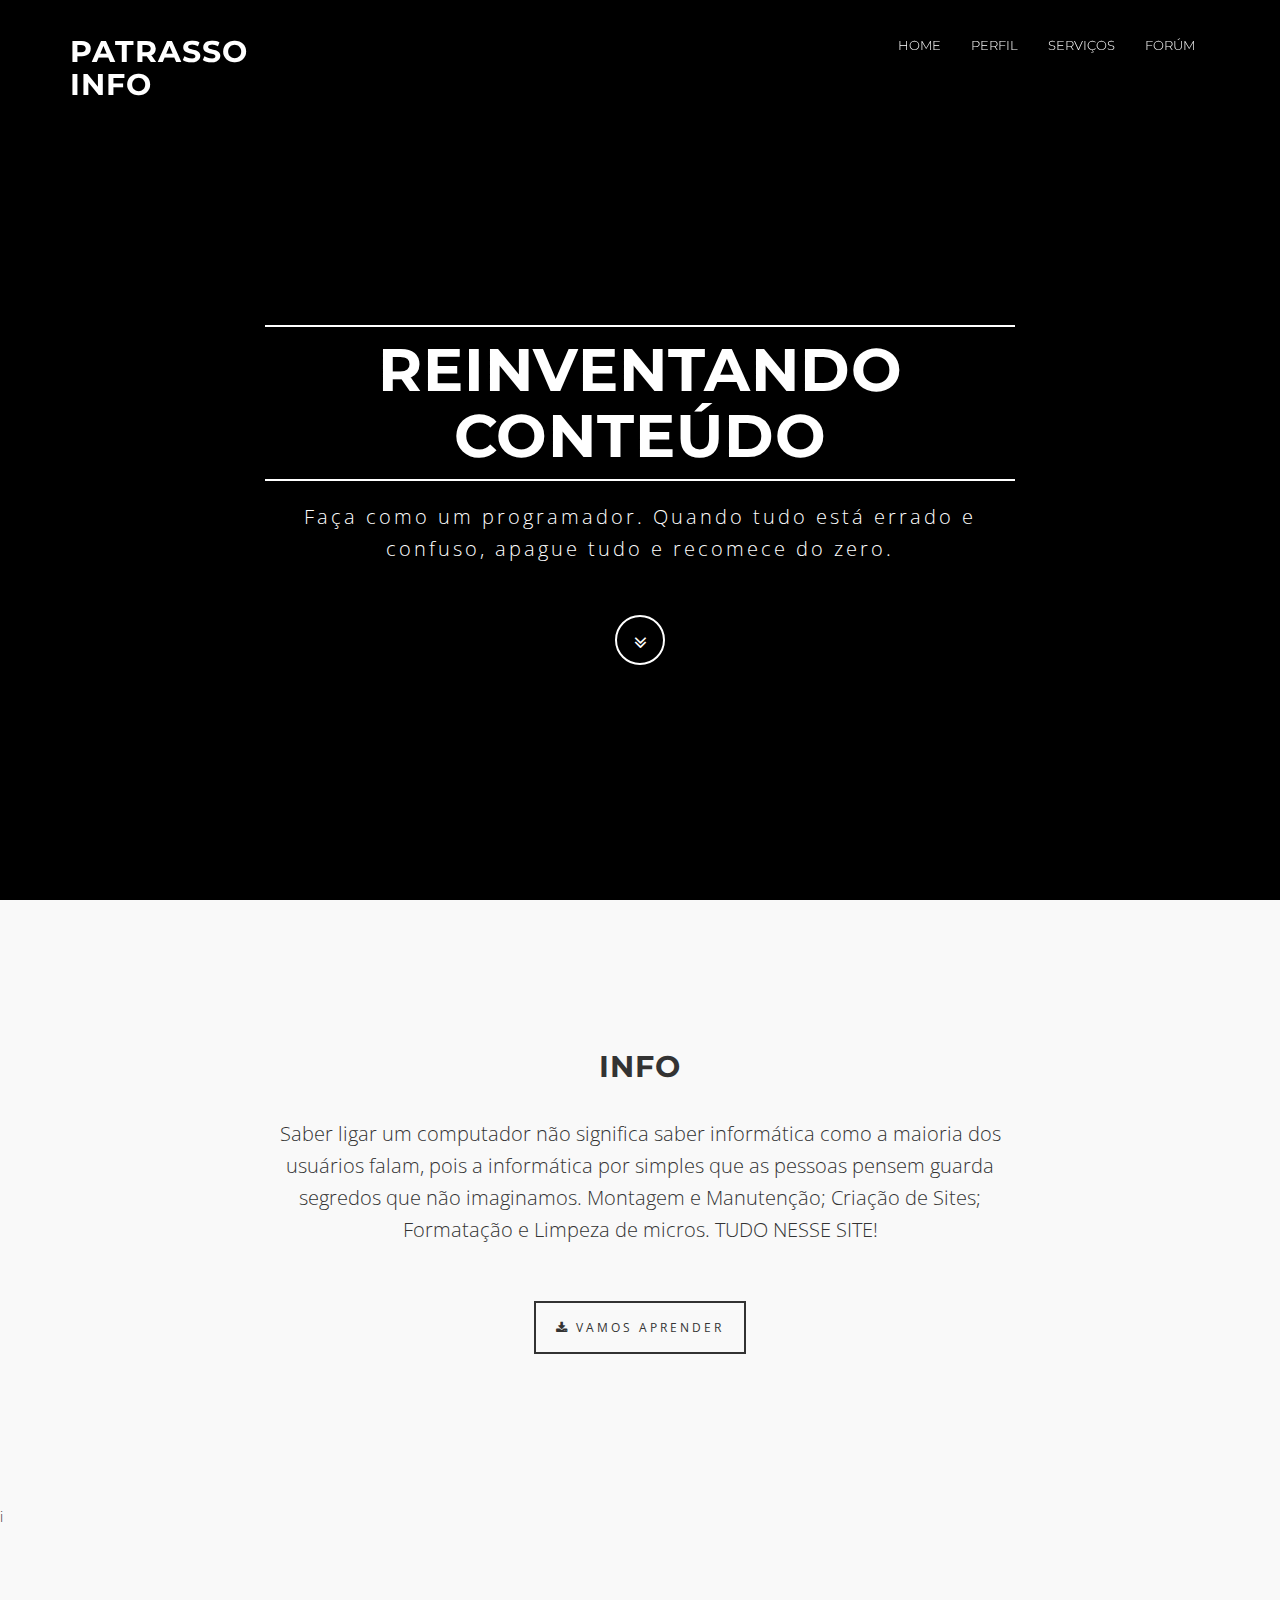
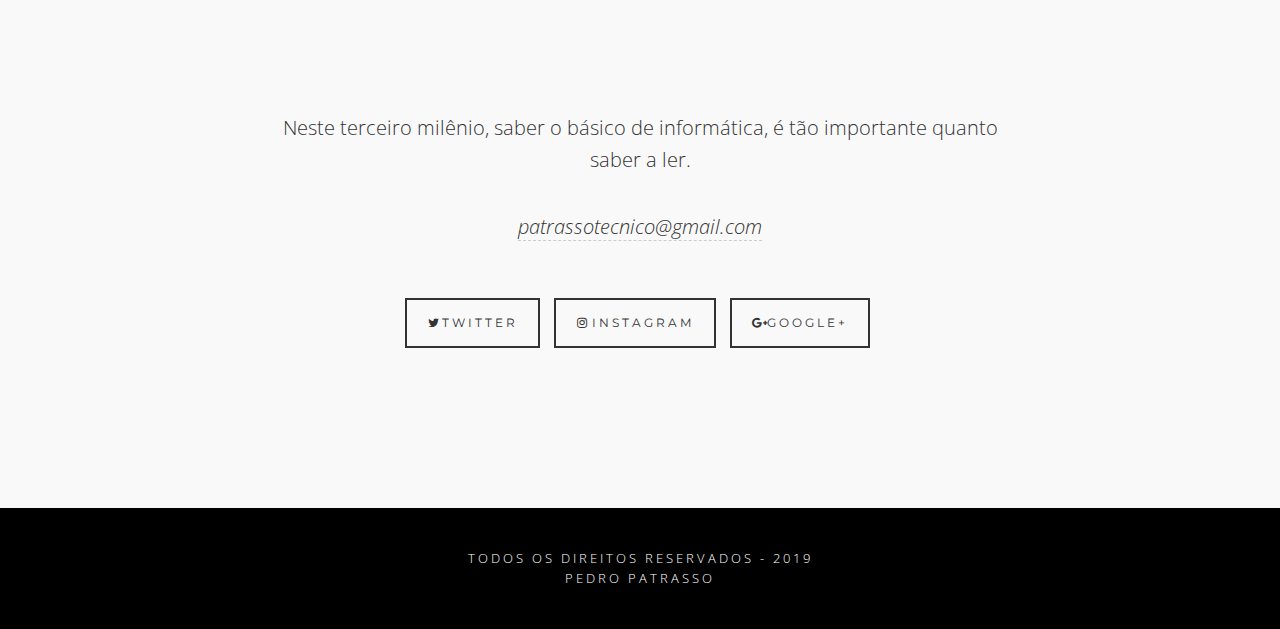
==== index.html @ 81ccbb38 "siteteste" ====
<!DOCTYPE html>
<html lang="en">
<head>
<meta charset="utf-8">
<meta http-equiv="X-UA-Compatible" content="IE=edge">
<meta name="viewport" content="width=device-width, initial-scale=1">
<meta name="description" content="">
<meta name="author" content="">
<title>Patrasso Info</title>
<!-- Bootstrap Core CSS -->
<link href="css/bootstrap.min.css" rel="stylesheet">
<!-- Custom CSS -->
<link href="css/theme.css" rel="stylesheet">
<!-- Font Awesome -->
<link href="https://maxcdn.bootstrapcdn.com/font-awesome/4.7.0/css/font-awesome.min.css" rel="stylesheet" integrity="sha384-wvfXpqpZZVQGK6TAh5PVlGOfQNHSoD2xbE+QkPxCAFlNEevoEH3Sl0sibVcOQVnN" crossorigin="anonymous">
<!-- Google Fonts -->   
<link href="http://fonts.googleapis.com/css?family=Open+Sans:300,400,700,400italic,700italic|Montserrat:400,700" rel="stylesheet" type="text/css">
<!-- HTML5 Shim and Respond.js IE8 support of HTML5 elements and media queries -->
<!-- WARNING: Respond.js doesn't work if you view the page via file:// -->
<!--[if lt IE 9]>
        <script src="https://oss.maxcdn.com/libs/html5shiv/3.7.0/html5shiv.js"></script>
        <script src="https://oss.maxcdn.com/libs/respond.js/1.4.2/respond.min.js"></script>
    <![endif]-->
</head>
<body id="page-top" data-spy="scroll" data-target=".navbar-fixed-top">
<!-- Navigation -->
<nav class="navbar navbar-custom navbar-fixed-top" role="navigation">
<div class="container">
	<div class="navbar-header">
		<button type="button" class="navbar-toggle" data-toggle="collapse" data-target=".navbar-main-collapse">
		<i class="fa fa-bars"></i>
		</button>
		<a class="navbar-brand page-scroll" href="index.html">
		<h2>Patrasso<br>
	     Info</h2>  </a>
	</div>
	<!-- Collect the nav links, forms, and other content for toggling -->
	<div class="collapse navbar-collapse navbar-right navbar-main-collapse">
		<ul class="nav navbar-nav">
			<li>
			<a href="index.html">Home</a>
			</li>
			<li>
			<a href="portfolio-item.html">Perfil</a>
			</li>
			<li>
			<a href="page-sample.html">Serviços</a>
			</li>
			<li>
			<a href="contact.html">FORÚM</a>
			</li>
		</ul>
	</div>
	<!-- /.navbar-collapse -->
</div>
<!-- /.container -->
</nav>
<!-- Intro Header -->
<header class="intro">
<div class="intro-body">
	<div class="container">
		<div class="row">
			<div class="col-md-8 col-md-offset-2">
				<h1 class="brand-heading">REINVENTANDO CONTEÚDO</h1>
				<p class="intro-text">
					Faça como um programador. Quando tudo está errado e confuso, apague tudo e recomece do zero.
				</p>
				<a href="#about" class="btn btn-circle page-scroll">
				<i class="fa fa-angle-double-down animated"></i>
				</a>
			</div>
		</div>
	</div>
</div>
</header>
<!-- About Section -->
<section id="about">
<div class="container content-section text-center">
	<div class="row">
		<h2>INFO</h2>

		<div class="col-lg-8 col-lg-offset-2">
			<p>
				Saber ligar um computador não significa saber informática como a maioria dos usuários falam, pois a informática por simples que as pessoas pensem guarda segredos que não imaginamos. Montagem e Manutenção; Criação de Sites; Formatação e Limpeza de micros. TUDO NESSE SITE!
			</p>
			<p>
				<a href="#" class="btnghost"><i class="fa fa-download"></i> Vamos Aprender</a>
			</p>
		</div>
	</div>
</div>
</section>
<section id="portfolio">
<div class="gallery">
	<ul>
		<li class="col-md-3">
		<a href="portfolio-item.html">
		<img src="https://images7.alphacoders.com/679/thumb-1920-679140.png" alt="">
		</a>
		</li>
		
		<li class="col-md-3">
		<a href="portfolio-item.html">
		<img src="https://wallpapercave.com/wp/fkrnk0i.jpg" alt="">
		</a>
		</li>
		
		<li class="col-md-3">
		<a href="portfolio-item.html">
		<img src="https://wallpapercave.com/wp/wp2885598.jpg" alt="">
		</a>
		</li>
		
		
		<li class="col-md-3">
		<a href="portfolio-item.html">
		<img src="http://aquicursos.com.br/arquivos/upload/cursos/montagem-e-manutencao.jpg" alt="">
		</a>
		</li>
		
		<li class="col-md-3">
		<a href="portfolio-item.html">
		<img src="https://http2.mlstatic.com/curso-formataco-de-computador-brinde-D_NQ_NP_587321-MLB20767199514_062016-F.jpg" alt="">
		</a>i
		</li>
		
		<li class="col-md-3">
		<a href="portfolio-item.html">
		<img src="https://i1.wp.com/www.techcoffees.com/wp-content/uploads/2018/02/bootstrap-wallpaper.png?ssl=1" alt="">
		</a>
		</li>
		
		
		<li class="col-md-3">
		<a href="portfolio-item.html">
		<img src="https://www.setaswall.com/wp-content/uploads/2018/03/Microsoft-Office-Wallpaper-01-1500x844.jpg" alt="">
		</a>
		</li>
		
		<li class="col-md-3">
		<a href="portfolio-item.html">
		<img src="https://images7.alphacoders.com/695/695932.jpg" alt="">
		</a>
		</li>
		
		

	</ul>
</div>
</section>
<!-- Contact Section -->
<section id="contact">
<div class="container content-section text-center">
	<div class="row">
		<div class="col-lg-8 col-lg-offset-2">
			<h2></h2>
			<p>
				Neste terceiro milênio, saber o básico de informática, é tão importante quanto saber a ler.

			</p>
			<p>
				<i><a href="patrassotecnico@gmail.com" style="border-bottom:1px dashed #ccc;">patrassotecnico@gmail.com</a></i>
			</p>
			<ul class="list-inline banner-social-buttons">
				<li>
				<a href="https://twitter.com/patrassopedro" class="btn btnghost btn-lg"><i class="fa fa-twitter fa-fw"></i><span class="network-name">Twitter</span></a>
				</li>
				<li>
				<a href="https://www.instagram.com/patrassopedro/" class="btn btnghost btn-lg"><i class="fa fa-instagram fa-fw"></i><span class="network-name">Instagram</span></a>
				</li>
				<li>
				<a href="https://accounts.google.com/SignOutOptions?hl=pt-BR&continue=https://mail.google.com/mail&service=mail" class="btn btnghost btn-lg"><i class="fa fa-google-plus fa-fw"></i><span class="network-name">Google+</span></a>
				</li>
			</ul>
		</div>
	</div>
</div>
</section>
<!-- Footer -->
<footer>
<div class="container text-center">
	<p class="credits">
		Todos os direitos reservados - 2019<br/>
		Pedro Patrasso
	</p>
</div>
</footer>
<!-- jQuery -->
<script src="js/jquery.js"></script>
<!-- Bootstrap Core JavaScript -->
<script src="js/bootstrap.min.js"></script>
<!-- Plugin JavaScript -->
<script src="js/jquery.easing.min.js"></script>
<!-- Custom Theme JavaScript -->
<script src="js/theme.js"></script>
</body>
</html>
---- css/theme.css ----
/* Aries v1.1 - by WowThemes.net */
body {
	width:100%;
	height:100%;
	font-family:Open Sans,"Helvetica Neue",Helvetica,Arial,sans-serif;
	color:#fff;
	background-color:#000;
	 font-weight:300;
}
html {
	width:100%;
	height:100%;
}
h1,h2,h3,h4,h5,h6 {
	margin:0 0 35px;
	text-transform:uppercase;
	font-family:Montserrat,"Helvetica Neue",Helvetica,Arial,sans-serif;
	font-weight:700;
	letter-spacing:1px;
}
p {
	margin:0 0 25px;
	font-size:18px;
	line-height:1.5;
}
@media(min-width:768px) {
	p {
		margin:0 0 35px;
		font-size:20px;
		line-height:1.6;
	}
}
a {
	color:inherit;
	-webkit-transition:all .2s ease-in-out;
	-moz-transition:all .2s ease-in-out;
	transition:all .2s ease-in-out;
}
a:hover,a:focus {
	text-decoration:none;
	color:inherit;
}
.light {
	font-weight:400;
}
.navbar-custom {
	margin-bottom:0;
	border-bottom:1px solid rgba(255,255,255,.3);
	text-transform:uppercase;
	font-family:Montserrat,"Helvetica Neue",Helvetica,Arial,sans-serif;
	background-color:#000;
}
.navbar-custom .navbar-brand {
	font-size:20px;
	text-transform:none;
	letter-spacing:1px;
}
.navbar-custom .navbar-brand:focus {
	outline:0;
}
.navbar-custom .navbar-brand .navbar-toggle {
	padding:4px 6px;
	font-size:16px;
	color:#fff;
}
.navbar-custom .navbar-brand .navbar-toggle:focus,.navbar-custom .navbar-brand .navbar-toggle:active {
	outline:0;
}
.navbar-custom a {
}
.navbar-custom .nav li a {
	-webkit-transition:background .3s ease-in-out;
	-moz-transition:background .3s ease-in-out;
	transition:background .3s ease-in-out;
}
.navbar-custom .nav li a:hover {
	outline:0;
	color:#1ba39c;
	background-color:transparent;
}
.navbar-custom .nav li a:focus,.navbar-custom .nav li a:active {
	outline:0;
	background-color:transparent;
}
.navbar-custom .nav li.active {
	outline:0;
}
.navbar-custom .nav li.active a {
	color:#1ba39c;
}
.navbar-custom .nav li.active a:hover {
	color:#1ba39c;
}
@media(min-width:768px) {
	.navbar-custom {
		padding:20px 0;
		border-bottom:0;
		font-size:13px;
		background:0 0;
		-webkit-transition:background .5s ease-in-out,padding .5s ease-in-out;
		-moz-transition:background .5s ease-in-out,padding .5s ease-in-out;
		transition:background .5s ease-in-out,padding .5s ease-in-out;
	}
		 .navbar-custom.top-nav-collapse {
		 padding:0;
		border-bottom:1px solid rgba(255,255,255,.3);
		color:#333;
			background:#fff;
	}
	.navbar-custom.top-nav-collapse a {
		color:#333;
		display:inline-block;
	}
}
.intro {
	display:table;
	width:100%;
	height:auto;
	padding:100px 0 100px 0;
	text-align:center;
	color:#fff;
	background-image:radial-gradient(circle at 50% 50%,rgba(0,0,0,0.46),rgba(0,0,0,0.88)),url('https://images8.alphacoders.com/540/540082.jpg');
	-webkit-background-size:cover;
	-moz-background-size:cover;
	background-size:cover;
	-o-background-size:cover;
}
.intro .intro-body {
	display:table-cell;
	vertical-align:middle;
}
.intro .intro-body .brand-heading {
	font-size:40px;
}
.intro .intro-body .intro-text {
	font-size:18px;
}
@media(min-width:768px) {
	.intro {
		height:100%;
		padding:0;
	}
	.intro .intro-body .brand-heading {
		font-size:60px;
		margin-top:90px;
		margin-bottom:20px;
		border-top:2px solid #fff;
		border-bottom:2px solid #fff;
		display:inline-block;
		padding:10px 0;
	}
	.intro .intro-body .intro-text {
		font-size:20px;
			font-weight:300;
			letter-spacing:3px;
	}
}
.btn-circle {
	width:50px;
	height:50px;
	margin-top:15px;
	line-height:40px;
	text-align:center;
	border:2px solid #fff;
	border-radius:100%!important;
	font-size:20px;
	color:#fff;
	background:0 0;
	-webkit-transition:background .3s ease-in-out;
	-moz-transition:background .3s ease-in-out;
	transition:background .3s ease-in-out;
}
.btn-circle:hover,.btn-circle:focus {
	outline:0;
	color:#fff;
	background:rgba(255,255,255,.1);
}
.btn-circle i.animated {
	-webkit-transition-property:-webkit-transform;
	-webkit-transition-duration:1s;
	-moz-transition-property:-moz-transform;
	-moz-transition-duration:1s;
}
.btn-circle:hover i.animated {
	-webkit-animation-name:pulse;
	-moz-animation-name:pulse;
	-webkit-animation-duration:1.5s;
	-moz-animation-duration:1.5s;
	-webkit-animation-iteration-count:infinite;
	-moz-animation-iteration-count:infinite;
	-webkit-animation-timing-function:linear;
	-moz-animation-timing-function:linear;
}
@-webkit-keyframes pulse {
	0% {
		-webkit-transform:scale(1);
		transform:scale(1);
	}
	50% {
		-webkit-transform:scale(1.2);
		transform:scale(1.2);
	}
	100% {
		-webkit-transform:scale(1);
		transform:scale(1);
	}
}
@-moz-keyframes pulse {
	0% {
		-moz-transform:scale(1);
		transform:scale(1);
	}
	50% {
		-moz-transform:scale(1.2);
		transform:scale(1.2);
	}
	100% {
		-moz-transform:scale(1);
		transform:scale(1);
	}
}
.content-section {
	padding:40px 0;
	clear:both;
}
@media(min-width:767px) {
	.content-section {
		padding:150px 0;
			 clear:both;
	}
}
.btn {
	border-radius:0;
	text-transform:uppercase;
	font-family:Montserrat,"Helvetica Neue",Helvetica,Arial,sans-serif;
	font-weight:400;
	-webkit-transition:all .3s ease-in-out;
	-moz-transition:all .3s ease-in-out;
	transition:all .3s ease-in-out;
}
.btn-default {
	border:1px solid #42dca3;
	color:#42dca3;
	background-color:transparent;
}
.btn-default:hover,.btn-default:focus {
	border:1px solid #42dca3;
	outline:0;
	color:#000;
	background-color:#42dca3;
}
ul.banner-social-buttons {
	margin-top:0;
}
@media(max-width:1199px) {
	ul.banner-social-buttons {
		margin-top:15px;
	}
}
@media(max-width:767px) {
	ul.banner-social-buttons li {
		display:block;
		margin-bottom:20px;
		padding:0;
	}
	ul.banner-social-buttons li:last-child {
		margin-bottom:0;
	}
}
footer {
	padding:40px 0;
	z-index:1;
	position:relative;
	clear:both;
}
footer p {
	margin:0;
	font-size:15px;
}
footer p.credits {
	text-transform:uppercase;
	font-size:13px;
	letter-spacing:3px;
}
::-moz-selection {
	text-shadow:none;
	background:#fcfcfc;
	background:rgba(255,255,255,.2);
}
::selection {
	text-shadow:none;
	background:#fcfcfc;
	background:rgba(255,255,255,.2);
}
img::selection {
	background:0 0;
}
img::-moz-selection {
	background:0 0;
}
body {
	webkit-tap-highlight-color:rgba(255,255,255,.2);
}
.bgblue {
	background:#22292c;
}
.inlineblock {
	display:inline-block;
}
p:last-child {
	margin-bottom:0;
}
p.lead {
	line-height:1.9;
}
.btnghost {
	border:2px solid #333;
	background-color:transparent;
	padding:15px 20px;
	letter-spacing:3px;
	font-size:12px;
	text-transform:uppercase;
	font-weight:400;
	color:#333;
	margin-top:20px;
	display:inline-block;
}
.btnghost:hover {
	background-color:#333;
	color:#fff;
	border:2px solid #333;
}
.bgcover {
	background-size:cover;
	background-repeat:no-repeat;
	position:relative;
}
img {
	max-width:100%;
}
.gallery ul {
	padding:0;
	margin:0;
}
.gallery img {
	max-width:100%;
	height:auto;
	padding:0;
	margin:0;
}
.gallery ul li {
	margin:0;
	position:relative;
	list-style:none;
	float:left;
	padding:0;
	
}
.gallery ul li a {
    display: block;
    position: relative;
    width: 100%;
    height: 100%;
    margin: 0;
    padding: 0;
    line-height: 0;
    overflow: hidden;
    max-height: 220px;
}
.gallery ul li a:before {
	position:absolute;
	width:32px;
	height:32px;
	top:40%;
	left:50%;
	margin:-14px 0 0 -16px;
	background: url(data:image/svg+xml;utf8,%3C%3Fxml%20version%3D%221.0%22%20encoding%3D%22utf-8%22%3F%3E%0A%3C%21--%20Generator%3A%20Adobe%20Illustrator%2017.1.0%2C%20SVG%20Export%20Plug-In%20.%20SVG%20Version%3A%206.00%20Build%200%29%20%20--%3E%0A%3C%21DOCTYPE%20svg%20PUBLIC%20%22-//W3C//DTD%20SVG%201.1//EN%22%20%22http%3A//www.w3.org/Graphics/SVG/1.1/DTD/svg11.dtd%22%3E%0A%3Csvg%20version%3D%221.1%22%0A%09%20id%3D%22svg2%22%20xmlns%3Adc%3D%22http%3A//purl.org/dc/elements/1.1/%22%20xmlns%3Acc%3D%22http%3A//creativecommons.org/ns%23%22%20xmlns%3Ardf%3D%22http%3A//www.w3.org/1999/02/22-rdf-syntax-ns%23%22%20xmlns%3Asvg%3D%22http%3A//www.w3.org/2000/svg%22%20xmlns%3Asodipodi%3D%22http%3A//sodipodi.sourceforge.net/DTD/sodipodi-0.dtd%22%20xmlns%3Ainkscape%3D%22http%3A//www.inkscape.org/namespaces/inkscape%22%20inkscape%3Aversion%3D%220.48.4%20r9939%22%20sodipodi%3Adocname%3D%22icon-fullscreen.svg%22%0A%09%20xmlns%3D%22http%3A//www.w3.org/2000/svg%22%20xmlns%3Axlink%3D%22http%3A//www.w3.org/1999/xlink%22%20x%3D%220px%22%20y%3D%220px%22%20viewBox%3D%220%200%20960%20560%22%0A%09%20enable-background%3D%22new%200%200%20960%20560%22%20xml%3Aspace%3D%22preserve%22%3E%0A%3Csodipodi%3Anamedview%20%20borderopacity%3D%221%22%20pagecolor%3D%22%23ffffff%22%20bordercolor%3D%22%23666666%22%20objecttolerance%3D%2210%22%20gridtolerance%3D%2210%22%20guidetolerance%3D%2210%22%20showgrid%3D%22false%22%20fit-margin-top%3D%220%22%20fit-margin-left%3D%220%22%20inkscape%3Azoom%3D%227.375%22%20inkscape%3Acx%3D%22-5.1525424%22%20inkscape%3Acy%3D%2216%22%20id%3D%22namedview11%22%20inkscape%3Awindow-x%3D%22-8%22%20inkscape%3Awindow-y%3D%22-8%22%20fit-margin-right%3D%220%22%20inkscape%3Apageopacity%3D%220%22%20fit-margin-bottom%3D%220%22%20inkscape%3Awindow-width%3D%221366%22%20inkscape%3Awindow-height%3D%22706%22%20inkscape%3Awindow-maximized%3D%221%22%20inkscape%3Apageshadow%3D%222%22%20inkscape%3Acurrent-layer%3D%22svg2%22%3E%0A%09%3C/sodipodi%3Anamedview%3E%0A%3Cg%3E%0A%09%3Crect%20x%3D%22220%22%20y%3D%22260%22%20fill%3D%22%23FFFFFF%22%20width%3D%22536%22%20height%3D%2224%22/%3E%0A%3C/g%3E%0A%3Cg%3E%0A%09%3Crect%20x%3D%22476%22%20y%3D%224%22%20fill%3D%22%23FFFFFF%22%20width%3D%2224%22%20height%3D%22556%22/%3E%0A%3C/g%3E%0A%3C/svg%3E%0A) no-repeat;
	content:"";
	opacity:0;
	z-index:1;
	-webkit-transition:all 0.3s linear;
	-moz-transition:all 0.3s linear;
	transition:all 0.3s linear;
}
.gallery ul li a:hover:before {
	top:50%;
	opacity:1;
}
.gallery ul li a:after {
	position:absolute;
	width:100%;
	top:0;
	bottom:0;
	background:rgba(0,0,0,0.3);
	content:"";
	opacity:0;
	-webkit-transition:all 0.3s linear;
	-moz-transition:all 0.3s linear;
	transition:all 0.3s linear;
}
.gallery ul li a:hover:after {
	opacity:1;
}
section:after {
	float:none;
	clear:both;
}
section {
	background-color:#f9f9f9;
	color:#333;
	overflow:hidden;
}
.done {
	display:none;
}
.error input,input.error,.error textarea,textarea.error {
	background-color:#ffffff;
	border-bottom:2px solid orangered !Important;
	-webkit-transition:border linear 0.2s,box-shadow linear 0.2s;
	-moz-transition:border linear 0.2s,box-shadow linear 0.2s;
	-o-transition:border linear 0.2s,box-shadow linear 0.2s;
	transition:border linear 0.2s,box-shadow linear 0.2s;	
}
#contactform input,#contactform textarea {
	border:0px;
	border-bottom:2px solid #333;
	width:100%;
	background-color:transparent;
	padding:20px 0px;
	text-transform:uppercase;
	letter-spacing:2px;
	margin-bottom:20px;
}
#contactform .btn {
	width:auto;
	border:2px solid;
	padding:10px 20px;
	display:inline-block;
}
#contactform .btn:hover {
	background-color:#333;
	color:#fff;
	border:2px solid #333;
}
#contactform input:focus,#contactform input:active,#contactform textarea:focus,#contactform textarea:active {
	border-top:0px;
	border-bottom:2px solid lightseagreen;
	outline:0;
	outline: none;
}
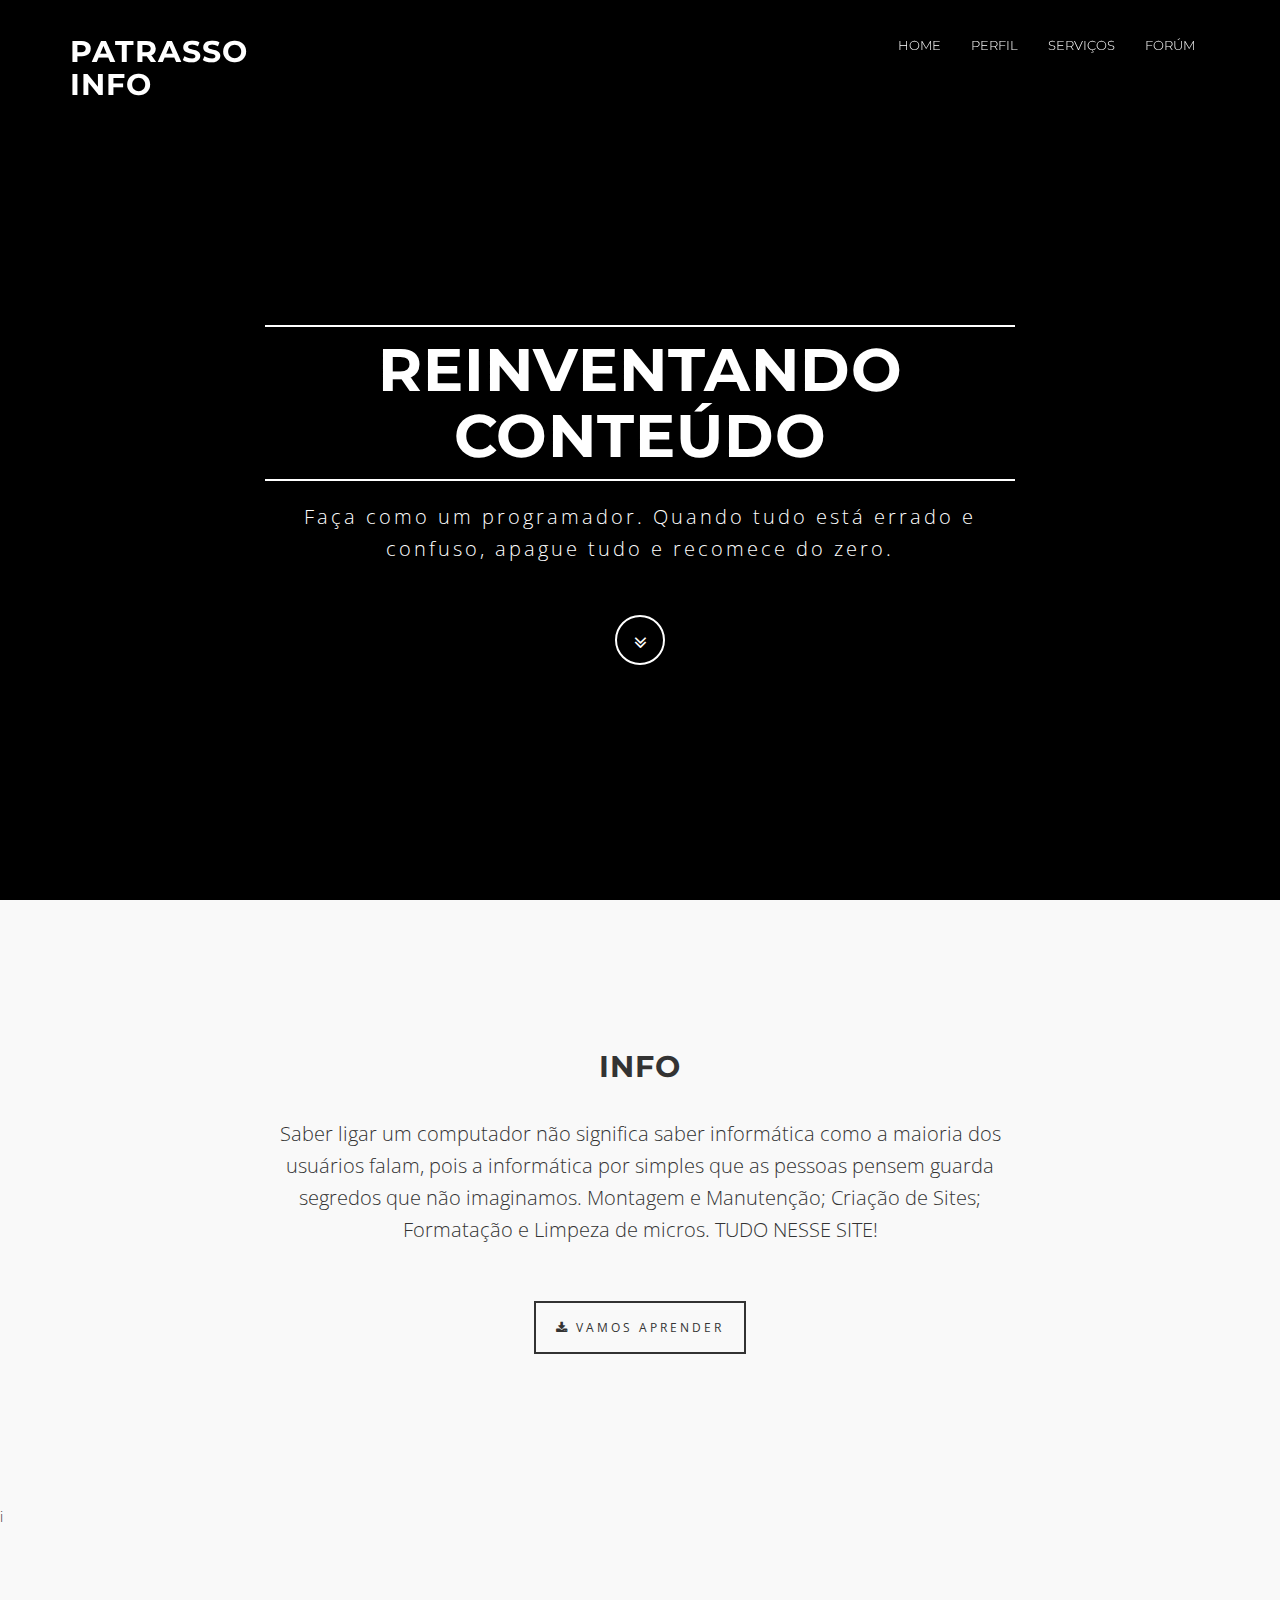
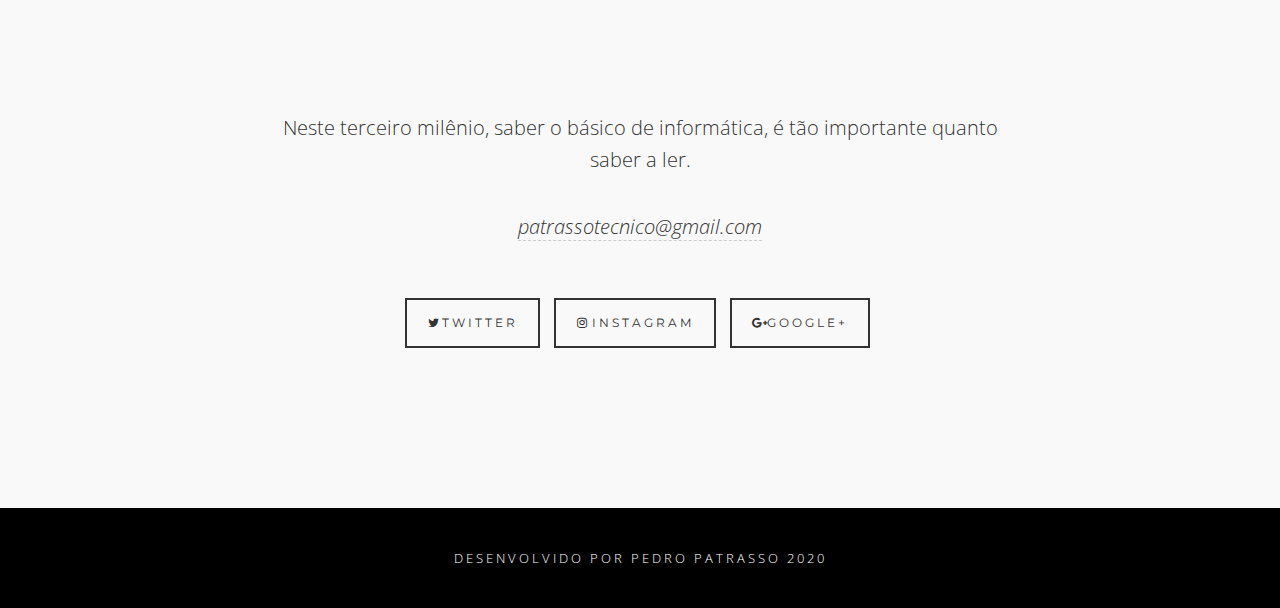
==== commit aac943cc: "Update index.html" ====
--- a/index.html
+++ b/index.html
@@ -180,8 +180,7 @@
 <footer>
 <div class="container text-center">
 	<p class="credits">
-		Todos os direitos reservados - 2019<br/>
-		Pedro Patrasso
+		Desenvolvido por Pedro Patrasso 2020
 	</p>
 </div>
 </footer>
@@ -194,4 +193,4 @@
 <!-- Custom Theme JavaScript -->
 <script src="js/theme.js"></script>
 </body>
-</html>+</html>
